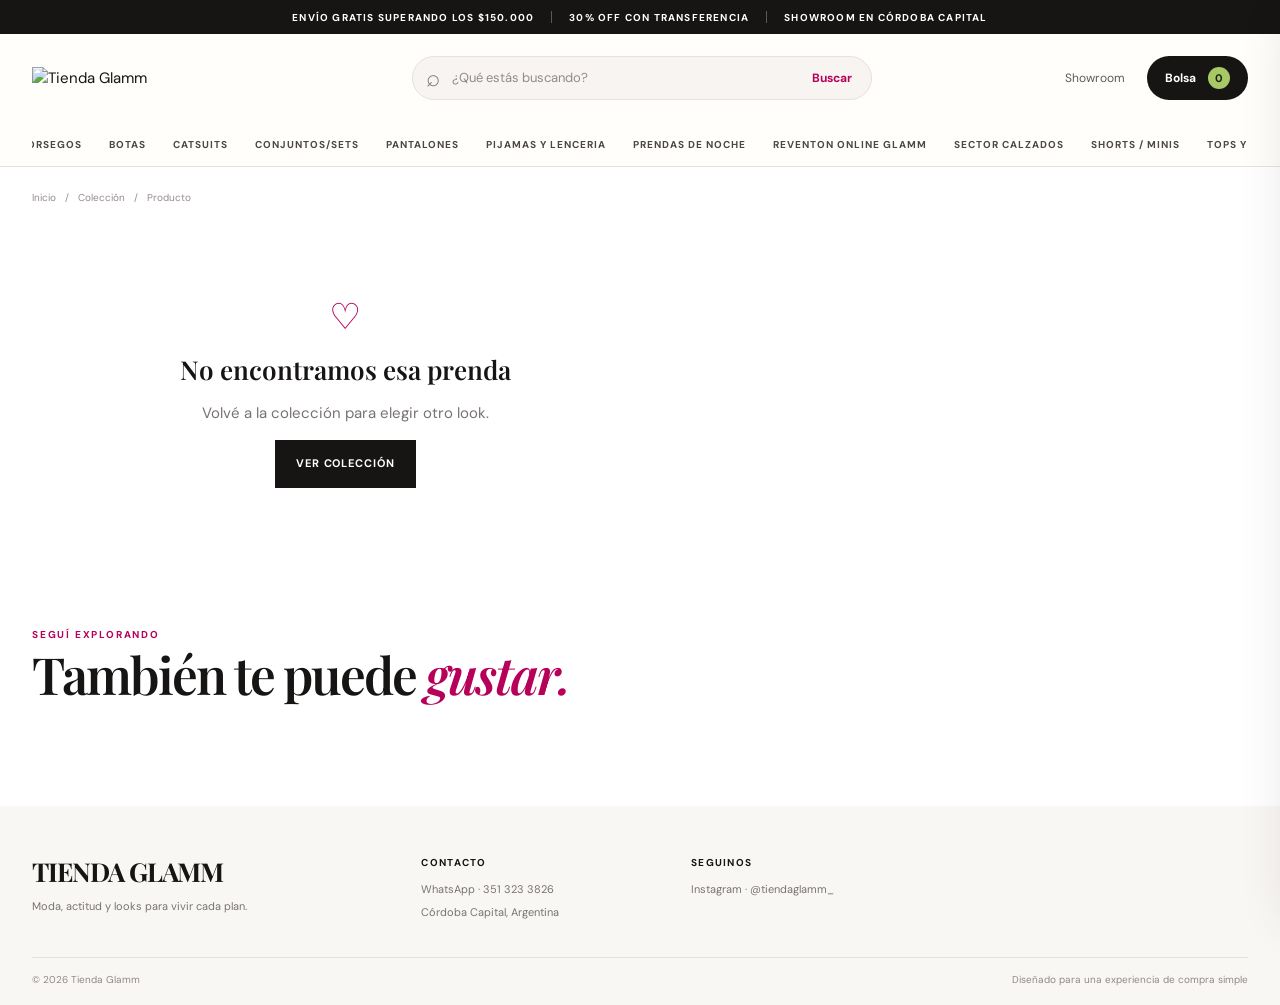
==== producto.html @ 8d9c54a7 "Add files via upload" ====
<!doctype html>
<html lang="es-AR"><head><meta charset="utf-8"><meta name="viewport" content="width=device-width, initial-scale=1"><meta name="theme-color" content="#171414"><title>Producto — Tienda Glamm</title><link rel="preconnect" href="https://fonts.googleapis.com"><link rel="preconnect" href="https://fonts.gstatic.com" crossorigin><link href="https://fonts.googleapis.com/css2?family=DM+Sans:wght@400;500;600;700&family=Playfair+Display:ital,wght@0,600;0,700;1,600;1,700&display=swap" rel="stylesheet"><link rel="stylesheet" href="styles.css"><script src="catalog.js" defer></script><script src="app.js" defer></script><script src="product.js" defer></script></head><body>
<div class="promo-bar"><span>ENVÍO GRATIS SUPERANDO LOS $150.000</span><i></i><span>30% OFF CON TRANSFERENCIA</span><i></i><span class="promo-location">SHOWROOM EN CÓRDOBA CAPITAL</span></div><header class="site-header"><div class="header-main container"><a class="brand" href="index.html" aria-label="Tienda Glamm, inicio"><img src="assets/marca/logo.webp" alt="Tienda Glamm"></a><form class="search search-desktop" data-search-form role="search"><span>⌕</span><input type="search" placeholder="¿Qué estás buscando?" aria-label="Buscar productos" data-search><button>Buscar</button></form><div class="header-actions"><a class="account-link" href="index.html#contacto">Showroom</a><button class="cart-trigger" type="button" data-cart-open>Bolsa <span data-cart-count>0</span></button></div></div><div class="mobile-search container"><form class="search" data-search-form role="search"><span>⌕</span><input type="search" placeholder="¿Qué estás buscando?" aria-label="Buscar productos" data-search></form></div><nav class="category-nav container" data-category-nav aria-label="Categorías"></nav></header>
<main class="product-main container"><div class="breadcrumbs"><a href="index.html">Inicio</a><span>/</span><a href="index.html#catalogo">Colección</a><span>/</span><span data-product-breadcrumb>Producto</span></div><section class="product-detail" data-product-detail><div class="product-gallery"><div class="gallery-main"><img data-product-image src="" alt="" fetchpriority="high"><span class="gallery-label" data-product-label></span></div><div class="gallery-thumbs" data-product-thumbs></div></div><div class="product-info"><p class="eyebrow" data-product-category></p><h1 data-product-name></h1><p class="product-subtitle">Una prenda versátil para armar un look con toda tu personalidad.</p><div class="detail-price"><div><strong data-product-price></strong><del data-product-compare hidden></del></div><div class="transfer-callout"><span>PRECIO ESPECIAL CON TRANSFERENCIA</span><strong data-product-transfer></strong></div><p>Consultá medios de pago y cuotas disponibles por WhatsApp.</p></div><div class="product-options" data-product-options></div><div class="quantity-select"><span>CANTIDAD</span><div class="stepper"><button type="button" data-qty-minus aria-label="Restar">−</button><output data-qty>1</output><button type="button" data-qty-plus aria-label="Sumar">+</button></div><span class="stock-note" data-stock-note></span></div><div class="product-actions"><button class="button button-dark" type="button" data-add-product>Agregar a mi bolsa <span>＋</span></button><button class="button button-green" type="button" data-buy-product>Comprar por WhatsApp <span>↗</span></button></div><div class="product-assurances"><p><span>↗</span><span><strong>Envíos a todo el país</strong><br>Gratis superando $150.000</span></p><p><span>⌂</span><span><strong>Retiro en showroom</strong><br>Córdoba Capital, coordinando previamente</span></p><p><span>♡</span><span><strong>¿Dudas con el talle?</strong><br>Escribinos y te asesoramos</span></p></div><details class="product-description"><summary>Detalles del producto</summary><p data-product-description>Consultanos por disponibilidad, colores, talles y cuidados de la prenda.</p></details></div></section><section class="related-section"><div class="section-heading"><p class="eyebrow">SEGUÍ EXPLORANDO</p><h2>También te puede <em>gustar.</em></h2></div><div class="product-grid related-grid" data-related-grid></div></section></main>
<footer class="site-footer"><div class="container footer-grid"><div><a class="footer-brand" href="index.html">TIENDA GLAMM</a><p>Moda, actitud y looks para vivir cada plan.</p></div><div><h3>Contacto</h3><a href="https://wa.me/543513233826" target="_blank" rel="noopener">WhatsApp · 351 323 3826</a><span>Córdoba Capital, Argentina</span></div><div><h3>Seguinos</h3><a href="https://instagram.com/tiendaglamm_" target="_blank" rel="noopener">Instagram · @tiendaglamm_</a></div></div><div class="container footer-bottom"><span>© <span data-year></span> Tienda Glamm</span><span>Diseñado para una experiencia de compra simple</span></div></footer>
<div class="drawer-backdrop" data-drawer-backdrop></div><aside class="cart-drawer" data-cart-drawer aria-label="Carrito de compras" aria-hidden="true"><div class="drawer-header"><div><p class="eyebrow">TU SELECCIÓN</p><h2>Mi bolsa <span data-drawer-count>(0)</span></h2></div><button class="icon-button" type="button" data-cart-close aria-label="Cerrar carrito">×</button></div><div class="shipping-progress" data-shipping-progress></div><div class="cart-lines" data-cart-lines></div><div class="cart-empty" data-cart-empty><span>♡</span><p>Tu bolsa está esperando ese look especial.</p><button type="button" class="button button-outline" data-cart-close>Seguir mirando</button></div><div class="drawer-footer" data-cart-footer><div class="cart-total"><span>Subtotal</span><strong data-cart-total>$0</strong></div><p>El envío se confirma según tu código postal.</p><button class="button button-dark checkout-button" type="button" data-checkout>Continuar por WhatsApp <span>↗</span></button></div></aside><div class="toast" data-toast role="status" aria-live="polite"></div></body></html>
---- styles.css ----
:root{--ink:#171414;--ink-soft:#342c2d;--rose:#b60059;--rose-soft:#fff0f6;--cream:#f9f7f4;--paper:#fff;--muted:#797274;--line:#e8e1dd;--green:#226b47;--font-body:"DM Sans",Arial,sans-serif;--font-display:"Playfair Display",Georgia,serif;--shadow:0 18px 48px rgba(31,17,18,.12)}
*{box-sizing:border-box}html{scroll-behavior:smooth;scroll-padding-top:150px}body{margin:0;background:#fff;color:var(--ink);font-family:var(--font-body);font-size:15px;line-height:1.5}body.drawer-open{overflow:hidden}button,input,select{font:inherit}button,a{ -webkit-tap-highlight-color:transparent}a{color:inherit;text-decoration:none}button{color:inherit}.container{width:min(1360px,calc(100% - 64px));margin-inline:auto}.promo-bar{min-height:34px;background:var(--ink);color:#fff;display:flex;align-items:center;justify-content:center;gap:17px;padding:7px 16px;text-align:center;font-size:10px;font-weight:700;letter-spacing:.12em}.promo-bar i{height:12px;width:1px;background:#ffffff4a}.site-header{position:sticky;top:0;z-index:20;background:#fffefa;border-bottom:1px solid var(--line)}.header-main{height:88px;display:flex;align-items:center;justify-content:space-between;gap:28px}.brand{width:186px;height:66px;display:flex;align-items:center;flex:none}.brand img{display:block;max-width:100%;max-height:62px;object-fit:contain}.search{height:44px;border:1px solid var(--line);border-radius:999px;background:#f7f4f2;display:flex;align-items:center;padding:0 13px;gap:10px;color:#867c7c}.search span{font-size:24px;line-height:1}.search input{min-width:0;width:100%;border:0;background:transparent;outline:0;color:var(--ink);font-size:13px}.search input::placeholder{color:#938a8a}.search button{border:0;background:transparent;color:var(--rose);font-size:12px;font-weight:700;cursor:pointer}.search-desktop{width:min(460px,40vw)}.header-actions{display:flex;align-items:center;gap:22px}.account-link{font-size:12px;color:#625a5a}.cart-trigger{border:0;background:var(--ink);color:#fff;border-radius:999px;height:44px;padding:0 18px;font-size:12px;font-weight:700;cursor:pointer;display:flex;align-items:center;gap:12px;transition:background .2s}.cart-trigger:hover{background:var(--rose)}.cart-trigger span{display:grid;place-items:center;width:22px;height:22px;border-radius:50%;background:#a8c765;color:#182015;font-size:11px}.mobile-menu,.mobile-search{display:none}.category-nav{display:flex;align-items:center;justify-content:center;gap:25px;height:44px;overflow-x:auto;scrollbar-width:none;white-space:nowrap}.category-nav::-webkit-scrollbar{display:none}.category-nav button{position:relative;height:100%;padding:0 1px;border:0;background:none;color:#4d4546;font-size:10px;font-weight:700;letter-spacing:.1em;text-transform:uppercase;cursor:pointer;flex:none}.category-nav button:after{position:absolute;content:"";height:2px;bottom:0;left:0;right:100%;background:var(--rose);transition:right .2s}.category-nav button:hover:after,.category-nav button.active:after{right:0}.hero{height:min(560px,53vw);min-height:410px;position:relative;margin-top:26px;overflow:hidden;background:#42393b;color:#fff}.hero-image,.editorial-card img{position:absolute;inset:0;width:100%;height:100%;object-fit:cover}.hero-image{object-position:center 38%}.hero-shade{position:absolute;inset:0;background:linear-gradient(90deg,rgba(16,12,14,.8) 0%,rgba(28,18,22,.62) 40%,rgba(24,14,18,.05) 100%)}.hero-copy{position:absolute;z-index:1;left:8%;top:50%;width:min(510px,60%);transform:translateY(-50%)}.eyebrow{margin:0 0 12px;color:var(--rose);font-size:10px;font-weight:700;letter-spacing:.18em;text-transform:uppercase}.eyebrow.light{color:#f4c2d7}.hero h1,.collection-intro h2,.editorial-card h2,.contact-inner h2,.section-heading h2{font-family:var(--font-display);font-weight:600;letter-spacing:-.04em}.hero h1{font-size:clamp(58px,8vw,105px);line-height:.94;margin:0 0 18px}.hero h1 em,.collection-intro h2 em,.editorial-card h2 em,.section-heading h2 em{color:#efbfd1;font-weight:600}.hero-copy>p:not(.eyebrow){font-size:15px;color:#f1e8e9;margin:0 0 28px}.button{min-height:48px;padding:0 20px;display:inline-flex;align-items:center;justify-content:center;gap:18px;border:1px solid transparent;font-size:11px;font-weight:700;letter-spacing:.08em;text-transform:uppercase;cursor:pointer;transition:transform .2s,background .2s,color .2s}.button:hover{transform:translateY(-2px)}.button span{font-size:17px}.button-light{background:#fff;color:var(--ink)}.button-light:hover{background:var(--rose-soft);color:var(--rose)}.button-dark{background:var(--ink);color:#fff}.button-dark:hover{background:var(--rose)}.button-green{background:#a8c765;color:#172014}.button-green:hover{background:#b9d67d}.button-outline{background:#fff;border-color:#cfc4c4;color:var(--ink)}.hero-note{position:absolute;left:8%;right:8%;bottom:22px;z-index:1;display:flex;justify-content:space-between;color:#fff9;font-size:9px;font-weight:700;letter-spacing:.14em}.benefits{min-height:98px;margin-top:18px;display:grid;grid-template-columns:repeat(4,1fr);border-block:1px solid var(--line);align-items:center}.benefits>div{display:flex;align-items:center;justify-content:center;gap:12px;padding:12px;border-right:1px solid var(--line)}.benefits>div:last-child{border:0}.benefit-icon{display:grid;place-items:center;width:32px;height:32px;background:var(--rose-soft);border-radius:50%;color:var(--rose);font-size:17px}.benefits p{margin:0;color:var(--muted);font-size:11px;line-height:1.55}.benefits strong{color:var(--ink);font-size:11px}.collection-intro{padding-block:74px 26px;display:flex;justify-content:space-between;align-items:end;gap:40px}.collection-intro h2,.section-heading h2{font-size:clamp(34px,4vw,52px);line-height:1.08;margin:0}.collection-intro h2 em,.section-heading h2 em{color:var(--rose)}.collection-intro>p{max-width:390px;color:var(--muted);font-size:13px;margin:0 0 4px}.catalog-toolbar{display:flex;align-items:center;justify-content:space-between;gap:20px;padding:20px 0 12px;border-top:1px solid var(--line)}.filter-row{display:flex;gap:8px;overflow:auto;scrollbar-width:none;padding:4px 0;max-width:calc(100% - 180px)}.filter-row::-webkit-scrollbar{display:none}.filter-chip{flex:none;border:1px solid var(--line);background:#fff;border-radius:999px;padding:8px 13px;color:#5e5556;font-size:10px;font-weight:700;letter-spacing:.05em;text-transform:uppercase;cursor:pointer;transition:.2s}.filter-chip:hover,.filter-chip.active{background:var(--ink);border-color:var(--ink);color:#fff}.sort-control{display:flex;align-items:center;gap:8px;color:var(--muted);font-size:11px;white-space:nowrap}.sort-control select{border:0;background:transparent;color:var(--ink);font-size:11px;font-weight:700;outline:0;cursor:pointer}.results-note{min-height:28px;color:var(--muted);font-size:11px}.product-grid{display:grid;grid-template-columns:repeat(4,minmax(0,1fr));gap:34px 20px}.product-card{min-width:0;position:relative}.product-card-link{display:block}.product-image-wrap{position:relative;overflow:hidden;background:#f1efed;aspect-ratio:3/4}.product-image-wrap img{display:block;width:100%;height:100%;object-fit:cover;transition:transform .55s cubic-bezier(.2,.7,.3,1)}.product-card:hover .product-image-wrap img{transform:scale(1.045)}.product-badge{position:absolute;z-index:1;top:12px;left:12px;padding:6px 9px;background:#fff;color:var(--rose);font-size:9px;font-weight:700;letter-spacing:.08em;text-transform:uppercase}.product-badge.soldout{background:var(--ink);color:#fff}.product-quick{position:absolute;left:10px;right:10px;bottom:10px;min-height:39px;background:#fff;color:var(--ink);display:grid;place-items:center;font-size:10px;font-weight:700;letter-spacing:.08em;text-transform:uppercase;opacity:0;transform:translateY(7px);transition:.2s}.product-card:hover .product-quick,.product-card:focus-within .product-quick{opacity:1;transform:translateY(0)}.product-card-info{padding:11px 1px 0}.product-card-category{margin:0 0 4px;color:#918688;font-size:9px;font-weight:700;letter-spacing:.11em;text-transform:uppercase}.product-card-name{margin:0;color:var(--ink);font-size:13px;font-weight:600;line-height:1.4}.product-card-price{margin-top:6px;display:flex;align-items:baseline;gap:8px}.product-card-price strong{font-size:14px}.product-card-price del{color:#a09798;font-size:11px}.transfer-price{margin:4px 0 0;color:var(--rose);font-size:10px;font-weight:600}.transfer-price b{font-size:11px}.empty-state{text-align:center;padding:65px 20px;color:var(--muted)}.empty-state[hidden]{display:none}.empty-state>span,.cart-empty>span{font-size:36px;color:var(--rose)}.empty-state h3{margin:8px 0;color:var(--ink);font:600 26px var(--font-display)}.editorial{display:grid;grid-template-columns:1fr 1fr;gap:18px;padding-block:92px}.editorial-card{height:380px;position:relative;overflow:hidden;background:#383032;color:#fff}.editorial-card img{transition:transform .7s}.editorial-card:hover img{transform:scale(1.04)}.editorial-card:after{content:"";position:absolute;inset:0;background:linear-gradient(90deg,rgba(15,10,12,.66),rgba(15,10,12,.08))}.editorial-card>div{position:absolute;z-index:1;left:34px;bottom:33px}.editorial-card h2{font-size:44px;line-height:1.05;margin:0 0 15px}.text-link{font-size:11px;font-weight:700;letter-spacing:.08em;text-transform:uppercase}.light-link{color:#fff}.contact-band{background:#211b1c;color:#fff;padding:48px 0}.contact-inner{display:flex;align-items:center;justify-content:space-between;gap:24px}.contact-inner h2{font-size:39px;line-height:1.05;margin:0}.site-footer{background:var(--cream);padding:46px 0 18px}.footer-grid{display:grid;grid-template-columns:1.5fr 1fr 1.2fr 1fr;gap:30px;padding-bottom:36px}.footer-grid>div{display:flex;flex-direction:column;align-items:flex-start;gap:7px}.footer-brand{font-family:var(--font-display);font-size:26px;font-weight:700;letter-spacing:-.04em}.footer-grid p,.footer-grid a:not(.footer-brand),.footer-grid span{font-size:11px;color:var(--muted);margin:0}.footer-grid h3{margin:3px 0 4px;font-size:10px;letter-spacing:.13em;text-transform:uppercase}.footer-grid a:hover{color:var(--rose)}.footer-bottom{border-top:1px solid var(--line);padding-top:14px;display:flex;justify-content:space-between;color:#918889;font-size:10px}.drawer-backdrop{position:fixed;inset:0;z-index:39;background:rgba(18,12,13,.48);opacity:0;visibility:hidden;transition:.25s}.cart-drawer{position:fixed;z-index:40;right:0;top:0;bottom:0;width:min(440px,100%);background:#fff;box-shadow:var(--shadow);transform:translateX(102%);transition:transform .3s;display:flex;flex-direction:column}.drawer-open .drawer-backdrop{opacity:1;visibility:visible}.drawer-open .cart-drawer{transform:translateX(0)}.drawer-header{padding:24px 24px 16px;border-bottom:1px solid var(--line);display:flex;justify-content:space-between;align-items:center}.drawer-header .eyebrow{margin-bottom:3px}.drawer-header h2{font:600 28px var(--font-display);margin:0}.drawer-header h2 span{font:500 12px var(--font-body);color:var(--muted)}.icon-button{border:0;background:#f5f1ef;border-radius:50%;width:38px;height:38px;font-size:25px;line-height:1;cursor:pointer}.shipping-progress{padding:13px 24px;background:#faf8f6;font-size:11px;color:#665d5e}.progress-track{height:4px;background:#e6dfdf;margin-top:8px;border-radius:3px;overflow:hidden}.progress-track span{display:block;height:100%;background:var(--rose);transition:width .2s}.cart-lines{overflow:auto;padding:0 24px;flex:1}.cart-line{display:grid;grid-template-columns:74px 1fr auto;gap:13px;padding:16px 0;border-bottom:1px solid var(--line)}.cart-line img{width:74px;height:92px;object-fit:cover;background:#f2efed}.cart-line h3{font-size:12px;margin:0 0 4px}.cart-line p{font-size:10px;color:var(--muted);margin:0 0 7px}.cart-line-price{font-size:12px;font-weight:700}.cart-line-controls{display:flex;align-items:center;gap:10px;margin-top:9px}.cart-line-controls button{width:25px;height:25px;border:1px solid var(--line);background:#fff;cursor:pointer}.cart-line-controls span{font-size:11px}.remove-line{border:0;background:none;color:#998e8e;font-size:10px;text-decoration:underline;cursor:pointer}.cart-empty{margin:auto;text-align:center;padding:30px;display:none}.cart-empty.visible{display:block}.cart-empty p{color:var(--muted);font-size:13px}.drawer-footer{padding:18px 24px 24px;border-top:1px solid var(--line);background:#fff}.drawer-footer p{font-size:10px;color:var(--muted);margin:7px 0 14px}.cart-total{display:flex;align-items:center;justify-content:space-between}.cart-total span{font-size:12px;color:var(--muted)}.cart-total strong{font-size:19px}.checkout-button{width:100%}.toast{position:fixed;z-index:60;bottom:24px;left:50%;transform:translate(-50%,20px);opacity:0;pointer-events:none;background:var(--ink);color:#fff;padding:12px 18px;font-size:12px;box-shadow:var(--shadow);transition:.25s}.toast.show{opacity:1;transform:translate(-50%,0)}.product-main{padding-top:23px}.breadcrumbs{display:flex;gap:9px;align-items:center;color:#968c8d;font-size:10px;margin-bottom:20px}.breadcrumbs a:hover{color:var(--rose)}.product-detail{display:grid;grid-template-columns:minmax(0,1.1fr) minmax(350px,.9fr);gap:clamp(30px,6vw,82px);align-items:start}.gallery-main{position:relative;background:#f2efed;aspect-ratio:4/5;overflow:hidden}.gallery-main img{width:100%;height:100%;object-fit:cover;display:block}.gallery-label{position:absolute;left:14px;top:14px;background:#fff;padding:7px 10px;color:var(--rose);font-size:9px;font-weight:700;letter-spacing:.12em;text-transform:uppercase}.gallery-thumbs{display:flex;gap:10px;margin-top:10px;overflow:auto}.gallery-thumbs button{border:1px solid transparent;background:#f2efed;padding:0;width:68px;height:83px;flex:none;cursor:pointer}.gallery-thumbs button.active{border-color:var(--rose)}.gallery-thumbs img{width:100%;height:100%;object-fit:cover}.product-info{position:sticky;top:160px;padding:20px 0}.product-info>.eyebrow{margin-bottom:8px}.product-info h1{font:600 clamp(32px,4vw,48px)/1.05 var(--font-display);letter-spacing:-.035em;margin:0}.product-subtitle{font-size:13px;color:var(--muted);margin:12px 0 23px}.detail-price{padding:17px 0;border-block:1px solid var(--line)}.detail-price>div:first-child{display:flex;align-items:baseline;gap:12px}.detail-price>div:first-child strong{font-size:28px}.detail-price del{font-size:13px;color:#9d9293}.transfer-callout{display:flex;justify-content:space-between;align-items:center;margin-top:12px;padding:12px 14px;background:var(--rose-soft);color:var(--rose);font-size:10px;font-weight:700;letter-spacing:.06em}.transfer-callout strong{font-size:19px;letter-spacing:0}.detail-price>p{font-size:10px;color:var(--muted);margin:9px 0 0}.product-options{display:grid;gap:15px;padding:19px 0}.option-group label{display:block;font-size:10px;font-weight:700;letter-spacing:.1em;text-transform:uppercase;margin-bottom:8px}.option-values{display:flex;flex-wrap:wrap;gap:7px}.option-values button{min-width:38px;height:34px;border:1px solid #d8cecf;background:#fff;padding:0 11px;font-size:11px;cursor:pointer}.option-values button.selected{border-color:var(--ink);background:var(--ink);color:#fff}.quantity-select{display:flex;align-items:center;gap:15px;font-size:10px;font-weight:700;letter-spacing:.1em}.stepper{display:flex;align-items:center;border:1px solid var(--line);height:36px}.stepper button{width:35px;height:34px;border:0;background:#fff;font-size:18px;cursor:pointer}.stepper output{width:27px;text-align:center;font-size:12px;font-weight:500;letter-spacing:0}.stock-note{margin-left:auto;color:var(--muted);font-size:10px;font-weight:500;letter-spacing:0}.product-actions{display:grid;gap:9px;margin-top:21px}.product-actions button{width:100%;min-height:52px;justify-content:space-between;padding-inline:18px}.product-assurances{display:grid;gap:10px;padding:18px 0;border-bottom:1px solid var(--line)}.product-assurances p{display:flex;gap:11px;align-items:center;margin:0;color:var(--muted);font-size:10px;line-height:1.5}.product-assurances p>span:first-child{width:28px;height:28px;display:grid;place-items:center;background:var(--cream);border-radius:50%;color:var(--rose);font-size:15px}.product-assurances strong{color:var(--ink);font-size:11px}.product-description{border-bottom:1px solid var(--line);padding:14px 0;font-size:12px}.product-description summary{cursor:pointer;font-weight:700}.product-description p{color:var(--muted);font-size:11px}.related-section{padding-block:74px 80px}.section-heading{margin-bottom:24px}.section-heading .eyebrow{margin-bottom:5px}.related-grid{grid-template-columns:repeat(4,minmax(0,1fr))}.mobile-menu{display:none}
@media(max-width:1050px){.container{width:min(100% - 40px,1360px)}.category-nav{justify-content:flex-start;gap:22px}.product-grid{grid-template-columns:repeat(3,minmax(0,1fr));gap:26px 15px}.product-detail{gap:35px}.product-info{top:150px}.editorial-card{height:330px}.footer-grid{grid-template-columns:1.2fr 1fr 1.2fr 1fr}}
@media(max-width:720px){html{scroll-padding-top:135px}.container{width:calc(100% - 32px)}.promo-bar{font-size:8px;letter-spacing:.07em;gap:9px;min-height:31px;padding:6px 5px}.promo-location,.promo-bar i:last-of-type{display:none}.header-main{height:70px;gap:10px}.mobile-menu{display:block;border:0;background:transparent;width:30px;padding:0;font-size:21px}.brand{width:135px;height:55px}.brand img{max-height:50px}.search-desktop,.account-link{display:none}.header-actions{gap:6px}.cart-trigger{height:38px;padding:0 12px;font-size:10px}.mobile-search{display:block;padding-bottom:9px}.mobile-search .search{height:38px}.category-nav{height:37px;gap:18px}.category-nav button{font-size:9px}.hero{width:100%;height:570px;min-height:0;margin-top:0}.hero-image{object-position:58% center}.hero-shade{background:linear-gradient(0deg,rgba(16,12,14,.78),rgba(24,17,20,.08) 100%)}.hero-copy{left:22px;right:22px;bottom:60px;top:auto;width:auto;transform:none}.hero h1{font-size:64px}.hero-copy>p:not(.eyebrow){font-size:13px}.hero-note{left:22px;right:22px;bottom:19px;font-size:8px}.benefits{grid-template-columns:1fr 1fr;margin-top:0;min-height:0}.benefits>div{justify-content:flex-start;padding:13px 6px;border-bottom:1px solid var(--line)}.benefits>div:nth-child(2){border-right:0}.benefits>div:nth-child(n+3){border-bottom:0}.benefit-icon{width:28px;height:28px;flex:none}.benefits p,.benefits strong{font-size:9px}.collection-intro{display:block;padding:48px 0 16px}.collection-intro h2{font-size:37px}.collection-intro>p{font-size:11px;margin-top:13px}.catalog-toolbar{display:block;padding:13px 0 8px}.filter-row{max-width:none;margin-right:-16px;padding-right:16px}.sort-control{justify-content:flex-end;margin:12px 0 5px}.product-grid{grid-template-columns:repeat(2,minmax(0,1fr));gap:22px 10px}.product-badge{top:8px;left:8px;font-size:8px;padding:5px 7px}.product-quick{opacity:1;transform:none;min-height:33px;left:6px;right:6px;bottom:6px;font-size:8px}.product-card-info{padding-top:8px}.product-card-name{font-size:11px}.product-card-price{gap:6px}.product-card-price strong{font-size:12px}.product-card-price del{font-size:9px}.transfer-price{font-size:9px}.editorial{grid-template-columns:1fr;gap:12px;padding-block:50px}.editorial-card{height:295px}.editorial-card>div{left:22px;bottom:22px}.editorial-card h2{font-size:37px}.contact-band{padding:32px 0}.contact-inner{display:grid;gap:19px}.contact-inner h2{font-size:33px}.contact-inner .button{width:100%}.footer-grid{grid-template-columns:1fr 1fr;gap:25px 20px;padding-bottom:26px}.footer-grid>div:first-child{grid-column:1/-1}.footer-bottom{font-size:9px;gap:12px}.footer-bottom span:last-child{text-align:right}.product-main{padding-top:13px}.breadcrumbs{margin-bottom:12px;font-size:9px}.product-detail{grid-template-columns:1fr;gap:13px}.gallery-main{aspect-ratio:4/4.8;margin-inline:-16px}.gallery-thumbs{margin-top:7px}.gallery-thumbs button{width:55px;height:67px}.product-info{position:static;padding:12px 0}.product-info h1{font-size:36px}.product-subtitle{font-size:12px;margin:8px 0 16px}.detail-price{padding:13px 0}.detail-price>div:first-child strong{font-size:24px}.transfer-callout{padding:10px 11px;font-size:8px}.transfer-callout strong{font-size:17px}.quantity-select{gap:9px}.stock-note{font-size:9px}.related-section{padding-block:52px}.related-grid{grid-template-columns:repeat(2,minmax(0,1fr))}}
@media(prefers-reduced-motion:reduce){*,*::before,*::after{scroll-behavior:auto!important;transition:none!important;animation:none!important}}
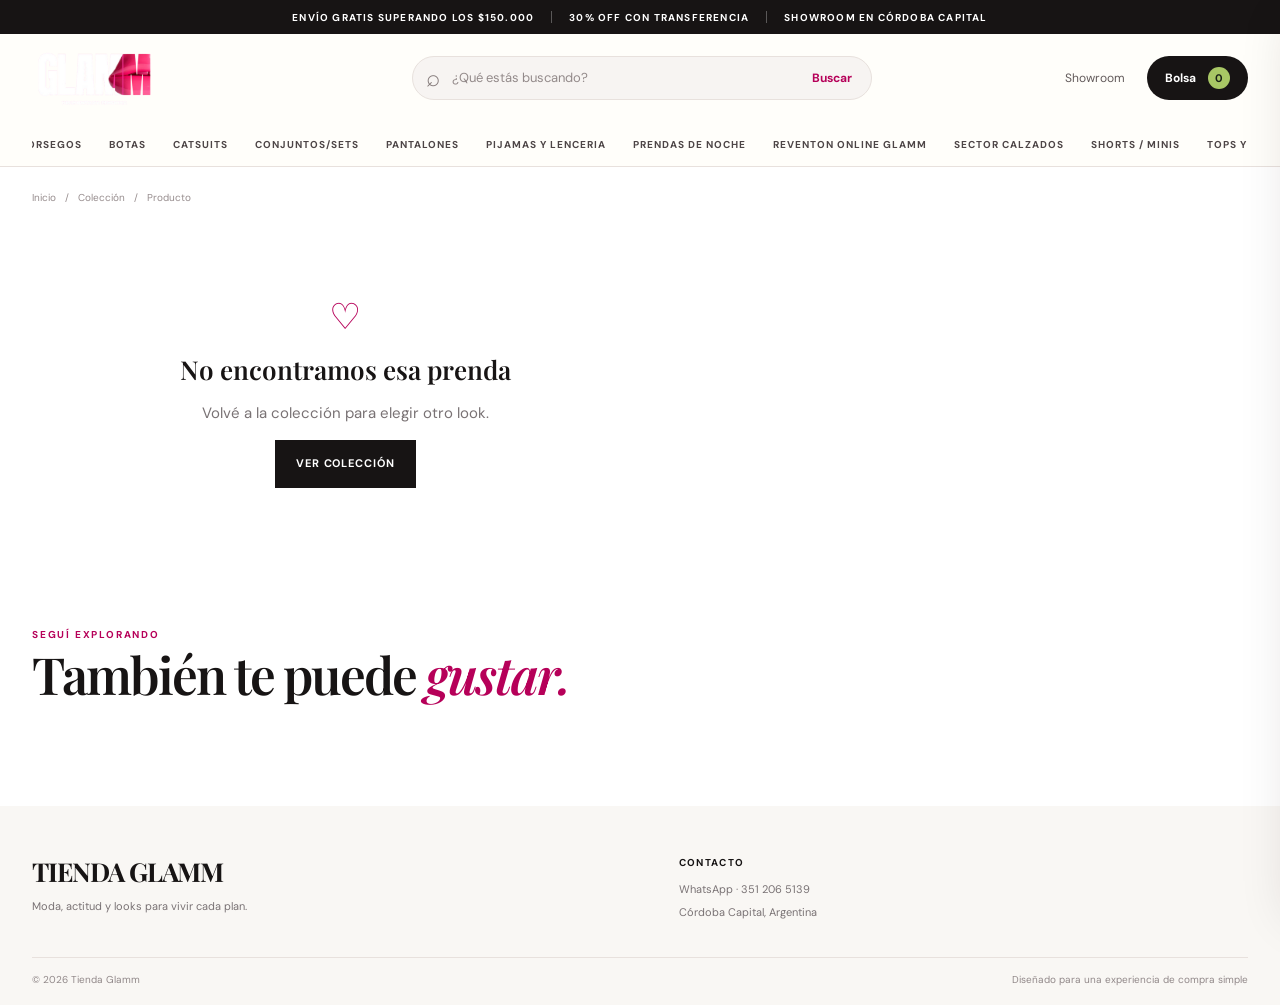
==== commit d76ca841: "Add files via upload" ====
--- a/producto.html
+++ b/producto.html
@@ -2,5 +2,5 @@
 <html lang="es-AR"><head><meta charset="utf-8"><meta name="viewport" content="width=device-width, initial-scale=1"><meta name="theme-color" content="#171414"><title>Producto — Tienda Glamm</title><link rel="preconnect" href="https://fonts.googleapis.com"><link rel="preconnect" href="https://fonts.gstatic.com" crossorigin><link href="https://fonts.googleapis.com/css2?family=DM+Sans:wght@400;500;600;700&family=Playfair+Display:ital,wght@0,600;0,700;1,600;1,700&display=swap" rel="stylesheet"><link rel="stylesheet" href="styles.css"><script src="catalog.js" defer></script><script src="app.js" defer></script><script src="product.js" defer></script></head><body>
 <div class="promo-bar"><span>ENVÍO GRATIS SUPERANDO LOS $150.000</span><i></i><span>30% OFF CON TRANSFERENCIA</span><i></i><span class="promo-location">SHOWROOM EN CÓRDOBA CAPITAL</span></div><header class="site-header"><div class="header-main container"><a class="brand" href="index.html" aria-label="Tienda Glamm, inicio"><img src="assets/marca/logo.webp" alt="Tienda Glamm"></a><form class="search search-desktop" data-search-form role="search"><span>⌕</span><input type="search" placeholder="¿Qué estás buscando?" aria-label="Buscar productos" data-search><button>Buscar</button></form><div class="header-actions"><a class="account-link" href="index.html#contacto">Showroom</a><button class="cart-trigger" type="button" data-cart-open>Bolsa <span data-cart-count>0</span></button></div></div><div class="mobile-search container"><form class="search" data-search-form role="search"><span>⌕</span><input type="search" placeholder="¿Qué estás buscando?" aria-label="Buscar productos" data-search></form></div><nav class="category-nav container" data-category-nav aria-label="Categorías"></nav></header>
 <main class="product-main container"><div class="breadcrumbs"><a href="index.html">Inicio</a><span>/</span><a href="index.html#catalogo">Colección</a><span>/</span><span data-product-breadcrumb>Producto</span></div><section class="product-detail" data-product-detail><div class="product-gallery"><div class="gallery-main"><img data-product-image src="" alt="" fetchpriority="high"><span class="gallery-label" data-product-label></span></div><div class="gallery-thumbs" data-product-thumbs></div></div><div class="product-info"><p class="eyebrow" data-product-category></p><h1 data-product-name></h1><p class="product-subtitle">Una prenda versátil para armar un look con toda tu personalidad.</p><div class="detail-price"><div><strong data-product-price></strong><del data-product-compare hidden></del></div><div class="transfer-callout"><span>PRECIO ESPECIAL CON TRANSFERENCIA</span><strong data-product-transfer></strong></div><p>Consultá medios de pago y cuotas disponibles por WhatsApp.</p></div><div class="product-options" data-product-options></div><div class="quantity-select"><span>CANTIDAD</span><div class="stepper"><button type="button" data-qty-minus aria-label="Restar">−</button><output data-qty>1</output><button type="button" data-qty-plus aria-label="Sumar">+</button></div><span class="stock-note" data-stock-note></span></div><div class="product-actions"><button class="button button-dark" type="button" data-add-product>Agregar a mi bolsa <span>＋</span></button><button class="button button-green" type="button" data-buy-product>Comprar por WhatsApp <span>↗</span></button></div><div class="product-assurances"><p><span>↗</span><span><strong>Envíos a todo el país</strong><br>Gratis superando $150.000</span></p><p><span>⌂</span><span><strong>Retiro en showroom</strong><br>Córdoba Capital, coordinando previamente</span></p><p><span>♡</span><span><strong>¿Dudas con el talle?</strong><br>Escribinos y te asesoramos</span></p></div><details class="product-description"><summary>Detalles del producto</summary><p data-product-description>Consultanos por disponibilidad, colores, talles y cuidados de la prenda.</p></details></div></section><section class="related-section"><div class="section-heading"><p class="eyebrow">SEGUÍ EXPLORANDO</p><h2>También te puede <em>gustar.</em></h2></div><div class="product-grid related-grid" data-related-grid></div></section></main>
-<footer class="site-footer"><div class="container footer-grid"><div><a class="footer-brand" href="index.html">TIENDA GLAMM</a><p>Moda, actitud y looks para vivir cada plan.</p></div><div><h3>Contacto</h3><a href="https://wa.me/543513233826" target="_blank" rel="noopener">WhatsApp · 351 323 3826</a><span>Córdoba Capital, Argentina</span></div><div><h3>Seguinos</h3><a href="https://instagram.com/tiendaglamm_" target="_blank" rel="noopener">Instagram · @tiendaglamm_</a></div></div><div class="container footer-bottom"><span>© <span data-year></span> Tienda Glamm</span><span>Diseñado para una experiencia de compra simple</span></div></footer>
+<footer class="site-footer"><div class="container footer-grid footer-grid-product"><div><a class="footer-brand" href="index.html">TIENDA GLAMM</a><p>Moda, actitud y looks para vivir cada plan.</p></div><div><h3>Contacto</h3><a href="https://wa.me/5493512065139" target="_blank" rel="noopener">WhatsApp · 351 206 5139</a><span>Córdoba Capital, Argentina</span></div></div><div class="container footer-bottom"><span>© <span data-year></span> Tienda Glamm</span><span>Diseñado para una experiencia de compra simple</span></div></footer>
 <div class="drawer-backdrop" data-drawer-backdrop></div><aside class="cart-drawer" data-cart-drawer aria-label="Carrito de compras" aria-hidden="true"><div class="drawer-header"><div><p class="eyebrow">TU SELECCIÓN</p><h2>Mi bolsa <span data-drawer-count>(0)</span></h2></div><button class="icon-button" type="button" data-cart-close aria-label="Cerrar carrito">×</button></div><div class="shipping-progress" data-shipping-progress></div><div class="cart-lines" data-cart-lines></div><div class="cart-empty" data-cart-empty><span>♡</span><p>Tu bolsa está esperando ese look especial.</p><button type="button" class="button button-outline" data-cart-close>Seguir mirando</button></div><div class="drawer-footer" data-cart-footer><div class="cart-total"><span>Subtotal</span><strong data-cart-total>$0</strong></div><p>El envío se confirma según tu código postal.</p><button class="button button-dark checkout-button" type="button" data-checkout>Continuar por WhatsApp <span>↗</span></button></div></aside><div class="toast" data-toast role="status" aria-live="polite"></div></body></html>
--- a/styles.css
+++ b/styles.css
@@ -1,5 +1,21 @@
 :root{--ink:#171414;--ink-soft:#342c2d;--rose:#b60059;--rose-soft:#fff0f6;--cream:#f9f7f4;--paper:#fff;--muted:#797274;--line:#e8e1dd;--green:#226b47;--font-body:"DM Sans",Arial,sans-serif;--font-display:"Playfair Display",Georgia,serif;--shadow:0 18px 48px rgba(31,17,18,.12)}
-*{box-sizing:border-box}html{scroll-behavior:smooth;scroll-padding-top:150px}body{margin:0;background:#fff;color:var(--ink);font-family:var(--font-body);font-size:15px;line-height:1.5}body.drawer-open{overflow:hidden}button,input,select{font:inherit}button,a{ -webkit-tap-highlight-color:transparent}a{color:inherit;text-decoration:none}button{color:inherit}.container{width:min(1360px,calc(100% - 64px));margin-inline:auto}.promo-bar{min-height:34px;background:var(--ink);color:#fff;display:flex;align-items:center;justify-content:center;gap:17px;padding:7px 16px;text-align:center;font-size:10px;font-weight:700;letter-spacing:.12em}.promo-bar i{height:12px;width:1px;background:#ffffff4a}.site-header{position:sticky;top:0;z-index:20;background:#fffefa;border-bottom:1px solid var(--line)}.header-main{height:88px;display:flex;align-items:center;justify-content:space-between;gap:28px}.brand{width:186px;height:66px;display:flex;align-items:center;flex:none}.brand img{display:block;max-width:100%;max-height:62px;object-fit:contain}.search{height:44px;border:1px solid var(--line);border-radius:999px;background:#f7f4f2;display:flex;align-items:center;padding:0 13px;gap:10px;color:#867c7c}.search span{font-size:24px;line-height:1}.search input{min-width:0;width:100%;border:0;background:transparent;outline:0;color:var(--ink);font-size:13px}.search input::placeholder{color:#938a8a}.search button{border:0;background:transparent;color:var(--rose);font-size:12px;font-weight:700;cursor:pointer}.search-desktop{width:min(460px,40vw)}.header-actions{display:flex;align-items:center;gap:22px}.account-link{font-size:12px;color:#625a5a}.cart-trigger{border:0;background:var(--ink);color:#fff;border-radius:999px;height:44px;padding:0 18px;font-size:12px;font-weight:700;cursor:pointer;display:flex;align-items:center;gap:12px;transition:background .2s}.cart-trigger:hover{background:var(--rose)}.cart-trigger span{display:grid;place-items:center;width:22px;height:22px;border-radius:50%;background:#a8c765;color:#182015;font-size:11px}.mobile-menu,.mobile-search{display:none}.category-nav{display:flex;align-items:center;justify-content:center;gap:25px;height:44px;overflow-x:auto;scrollbar-width:none;white-space:nowrap}.category-nav::-webkit-scrollbar{display:none}.category-nav button{position:relative;height:100%;padding:0 1px;border:0;background:none;color:#4d4546;font-size:10px;font-weight:700;letter-spacing:.1em;text-transform:uppercase;cursor:pointer;flex:none}.category-nav button:after{position:absolute;content:"";height:2px;bottom:0;left:0;right:100%;background:var(--rose);transition:right .2s}.category-nav button:hover:after,.category-nav button.active:after{right:0}.hero{height:min(560px,53vw);min-height:410px;position:relative;margin-top:26px;overflow:hidden;background:#42393b;color:#fff}.hero-image,.editorial-card img{position:absolute;inset:0;width:100%;height:100%;object-fit:cover}.hero-image{object-position:center 38%}.hero-shade{position:absolute;inset:0;background:linear-gradient(90deg,rgba(16,12,14,.8) 0%,rgba(28,18,22,.62) 40%,rgba(24,14,18,.05) 100%)}.hero-copy{position:absolute;z-index:1;left:8%;top:50%;width:min(510px,60%);transform:translateY(-50%)}.eyebrow{margin:0 0 12px;color:var(--rose);font-size:10px;font-weight:700;letter-spacing:.18em;text-transform:uppercase}.eyebrow.light{color:#f4c2d7}.hero h1,.collection-intro h2,.editorial-card h2,.contact-inner h2,.section-heading h2{font-family:var(--font-display);font-weight:600;letter-spacing:-.04em}.hero h1{font-size:clamp(58px,8vw,105px);line-height:.94;margin:0 0 18px}.hero h1 em,.collection-intro h2 em,.editorial-card h2 em,.section-heading h2 em{color:#efbfd1;font-weight:600}.hero-copy>p:not(.eyebrow){font-size:15px;color:#f1e8e9;margin:0 0 28px}.button{min-height:48px;padding:0 20px;display:inline-flex;align-items:center;justify-content:center;gap:18px;border:1px solid transparent;font-size:11px;font-weight:700;letter-spacing:.08em;text-transform:uppercase;cursor:pointer;transition:transform .2s,background .2s,color .2s}.button:hover{transform:translateY(-2px)}.button span{font-size:17px}.button-light{background:#fff;color:var(--ink)}.button-light:hover{background:var(--rose-soft);color:var(--rose)}.button-dark{background:var(--ink);color:#fff}.button-dark:hover{background:var(--rose)}.button-green{background:#a8c765;color:#172014}.button-green:hover{background:#b9d67d}.button-outline{background:#fff;border-color:#cfc4c4;color:var(--ink)}.hero-note{position:absolute;left:8%;right:8%;bottom:22px;z-index:1;display:flex;justify-content:space-between;color:#fff9;font-size:9px;font-weight:700;letter-spacing:.14em}.benefits{min-height:98px;margin-top:18px;display:grid;grid-template-columns:repeat(4,1fr);border-block:1px solid var(--line);align-items:center}.benefits>div{display:flex;align-items:center;justify-content:center;gap:12px;padding:12px;border-right:1px solid var(--line)}.benefits>div:last-child{border:0}.benefit-icon{display:grid;place-items:center;width:32px;height:32px;background:var(--rose-soft);border-radius:50%;color:var(--rose);font-size:17px}.benefits p{margin:0;color:var(--muted);font-size:11px;line-height:1.55}.benefits strong{color:var(--ink);font-size:11px}.collection-intro{padding-block:74px 26px;display:flex;justify-content:space-between;align-items:end;gap:40px}.collection-intro h2,.section-heading h2{font-size:clamp(34px,4vw,52px);line-height:1.08;margin:0}.collection-intro h2 em,.section-heading h2 em{color:var(--rose)}.collection-intro>p{max-width:390px;color:var(--muted);font-size:13px;margin:0 0 4px}.catalog-toolbar{display:flex;align-items:center;justify-content:space-between;gap:20px;padding:20px 0 12px;border-top:1px solid var(--line)}.filter-row{display:flex;gap:8px;overflow:auto;scrollbar-width:none;padding:4px 0;max-width:calc(100% - 180px)}.filter-row::-webkit-scrollbar{display:none}.filter-chip{flex:none;border:1px solid var(--line);background:#fff;border-radius:999px;padding:8px 13px;color:#5e5556;font-size:10px;font-weight:700;letter-spacing:.05em;text-transform:uppercase;cursor:pointer;transition:.2s}.filter-chip:hover,.filter-chip.active{background:var(--ink);border-color:var(--ink);color:#fff}.sort-control{display:flex;align-items:center;gap:8px;color:var(--muted);font-size:11px;white-space:nowrap}.sort-control select{border:0;background:transparent;color:var(--ink);font-size:11px;font-weight:700;outline:0;cursor:pointer}.results-note{min-height:28px;color:var(--muted);font-size:11px}.product-grid{display:grid;grid-template-columns:repeat(4,minmax(0,1fr));gap:34px 20px}.product-card{min-width:0;position:relative}.product-card-link{display:block}.product-image-wrap{position:relative;overflow:hidden;background:#f1efed;aspect-ratio:3/4}.product-image-wrap img{display:block;width:100%;height:100%;object-fit:cover;transition:transform .55s cubic-bezier(.2,.7,.3,1)}.product-card:hover .product-image-wrap img{transform:scale(1.045)}.product-badge{position:absolute;z-index:1;top:12px;left:12px;padding:6px 9px;background:#fff;color:var(--rose);font-size:9px;font-weight:700;letter-spacing:.08em;text-transform:uppercase}.product-badge.soldout{background:var(--ink);color:#fff}.product-quick{position:absolute;left:10px;right:10px;bottom:10px;min-height:39px;background:#fff;color:var(--ink);display:grid;place-items:center;font-size:10px;font-weight:700;letter-spacing:.08em;text-transform:uppercase;opacity:0;transform:translateY(7px);transition:.2s}.product-card:hover .product-quick,.product-card:focus-within .product-quick{opacity:1;transform:translateY(0)}.product-card-info{padding:11px 1px 0}.product-card-category{margin:0 0 4px;color:#918688;font-size:9px;font-weight:700;letter-spacing:.11em;text-transform:uppercase}.product-card-name{margin:0;color:var(--ink);font-size:13px;font-weight:600;line-height:1.4}.product-card-price{margin-top:6px;display:flex;align-items:baseline;gap:8px}.product-card-price strong{font-size:14px}.product-card-price del{color:#a09798;font-size:11px}.transfer-price{margin:4px 0 0;color:var(--rose);font-size:10px;font-weight:600}.transfer-price b{font-size:11px}.empty-state{text-align:center;padding:65px 20px;color:var(--muted)}.empty-state[hidden]{display:none}.empty-state>span,.cart-empty>span{font-size:36px;color:var(--rose)}.empty-state h3{margin:8px 0;color:var(--ink);font:600 26px var(--font-display)}.editorial{display:grid;grid-template-columns:1fr 1fr;gap:18px;padding-block:92px}.editorial-card{height:380px;position:relative;overflow:hidden;background:#383032;color:#fff}.editorial-card img{transition:transform .7s}.editorial-card:hover img{transform:scale(1.04)}.editorial-card:after{content:"";position:absolute;inset:0;background:linear-gradient(90deg,rgba(15,10,12,.66),rgba(15,10,12,.08))}.editorial-card>div{position:absolute;z-index:1;left:34px;bottom:33px}.editorial-card h2{font-size:44px;line-height:1.05;margin:0 0 15px}.text-link{font-size:11px;font-weight:700;letter-spacing:.08em;text-transform:uppercase}.light-link{color:#fff}.contact-band{background:#211b1c;color:#fff;padding:48px 0}.contact-inner{display:flex;align-items:center;justify-content:space-between;gap:24px}.contact-inner h2{font-size:39px;line-height:1.05;margin:0}.site-footer{background:var(--cream);padding:46px 0 18px}.footer-grid{display:grid;grid-template-columns:1.5fr 1fr 1.2fr 1fr;gap:30px;padding-bottom:36px}.footer-grid>div{display:flex;flex-direction:column;align-items:flex-start;gap:7px}.footer-brand{font-family:var(--font-display);font-size:26px;font-weight:700;letter-spacing:-.04em}.footer-grid p,.footer-grid a:not(.footer-brand),.footer-grid span{font-size:11px;color:var(--muted);margin:0}.footer-grid h3{margin:3px 0 4px;font-size:10px;letter-spacing:.13em;text-transform:uppercase}.footer-grid a:hover{color:var(--rose)}.footer-bottom{border-top:1px solid var(--line);padding-top:14px;display:flex;justify-content:space-between;color:#918889;font-size:10px}.drawer-backdrop{position:fixed;inset:0;z-index:39;background:rgba(18,12,13,.48);opacity:0;visibility:hidden;transition:.25s}.cart-drawer{position:fixed;z-index:40;right:0;top:0;bottom:0;width:min(440px,100%);background:#fff;box-shadow:var(--shadow);transform:translateX(102%);transition:transform .3s;display:flex;flex-direction:column}.drawer-open .drawer-backdrop{opacity:1;visibility:visible}.drawer-open .cart-drawer{transform:translateX(0)}.drawer-header{padding:24px 24px 16px;border-bottom:1px solid var(--line);display:flex;justify-content:space-between;align-items:center}.drawer-header .eyebrow{margin-bottom:3px}.drawer-header h2{font:600 28px var(--font-display);margin:0}.drawer-header h2 span{font:500 12px var(--font-body);color:var(--muted)}.icon-button{border:0;background:#f5f1ef;border-radius:50%;width:38px;height:38px;font-size:25px;line-height:1;cursor:pointer}.shipping-progress{padding:13px 24px;background:#faf8f6;font-size:11px;color:#665d5e}.progress-track{height:4px;background:#e6dfdf;margin-top:8px;border-radius:3px;overflow:hidden}.progress-track span{display:block;height:100%;background:var(--rose);transition:width .2s}.cart-lines{overflow:auto;padding:0 24px;flex:1}.cart-line{display:grid;grid-template-columns:74px 1fr auto;gap:13px;padding:16px 0;border-bottom:1px solid var(--line)}.cart-line img{width:74px;height:92px;object-fit:cover;background:#f2efed}.cart-line h3{font-size:12px;margin:0 0 4px}.cart-line p{font-size:10px;color:var(--muted);margin:0 0 7px}.cart-line-price{font-size:12px;font-weight:700}.cart-line-controls{display:flex;align-items:center;gap:10px;margin-top:9px}.cart-line-controls button{width:25px;height:25px;border:1px solid var(--line);background:#fff;cursor:pointer}.cart-line-controls span{font-size:11px}.remove-line{border:0;background:none;color:#998e8e;font-size:10px;text-decoration:underline;cursor:pointer}.cart-empty{margin:auto;text-align:center;padding:30px;display:none}.cart-empty.visible{display:block}.cart-empty p{color:var(--muted);font-size:13px}.drawer-footer{padding:18px 24px 24px;border-top:1px solid var(--line);background:#fff}.drawer-footer p{font-size:10px;color:var(--muted);margin:7px 0 14px}.cart-total{display:flex;align-items:center;justify-content:space-between}.cart-total span{font-size:12px;color:var(--muted)}.cart-total strong{font-size:19px}.checkout-button{width:100%}.toast{position:fixed;z-index:60;bottom:24px;left:50%;transform:translate(-50%,20px);opacity:0;pointer-events:none;background:var(--ink);color:#fff;padding:12px 18px;font-size:12px;box-shadow:var(--shadow);transition:.25s}.toast.show{opacity:1;transform:translate(-50%,0)}.product-main{padding-top:23px}.breadcrumbs{display:flex;gap:9px;align-items:center;color:#968c8d;font-size:10px;margin-bottom:20px}.breadcrumbs a:hover{color:var(--rose)}.product-detail{display:grid;grid-template-columns:minmax(0,1.1fr) minmax(350px,.9fr);gap:clamp(30px,6vw,82px);align-items:start}.gallery-main{position:relative;background:#f2efed;aspect-ratio:4/5;overflow:hidden}.gallery-main img{width:100%;height:100%;object-fit:cover;display:block}.gallery-label{position:absolute;left:14px;top:14px;background:#fff;padding:7px 10px;color:var(--rose);font-size:9px;font-weight:700;letter-spacing:.12em;text-transform:uppercase}.gallery-thumbs{display:flex;gap:10px;margin-top:10px;overflow:auto}.gallery-thumbs button{border:1px solid transparent;background:#f2efed;padding:0;width:68px;height:83px;flex:none;cursor:pointer}.gallery-thumbs button.active{border-color:var(--rose)}.gallery-thumbs img{width:100%;height:100%;object-fit:cover}.product-info{position:sticky;top:160px;padding:20px 0}.product-info>.eyebrow{margin-bottom:8px}.product-info h1{font:600 clamp(32px,4vw,48px)/1.05 var(--font-display);letter-spacing:-.035em;margin:0}.product-subtitle{font-size:13px;color:var(--muted);margin:12px 0 23px}.detail-price{padding:17px 0;border-block:1px solid var(--line)}.detail-price>div:first-child{display:flex;align-items:baseline;gap:12px}.detail-price>div:first-child strong{font-size:28px}.detail-price del{font-size:13px;color:#9d9293}.transfer-callout{display:flex;justify-content:space-between;align-items:center;margin-top:12px;padding:12px 14px;background:var(--rose-soft);color:var(--rose);font-size:10px;font-weight:700;letter-spacing:.06em}.transfer-callout strong{font-size:19px;letter-spacing:0}.detail-price>p{font-size:10px;color:var(--muted);margin:9px 0 0}.product-options{display:grid;gap:15px;padding:19px 0}.option-group label{display:block;font-size:10px;font-weight:700;letter-spacing:.1em;text-transform:uppercase;margin-bottom:8px}.option-values{display:flex;flex-wrap:wrap;gap:7px}.option-values button{min-width:38px;height:34px;border:1px solid #d8cecf;background:#fff;padding:0 11px;font-size:11px;cursor:pointer}.option-values button.selected{border-color:var(--ink);background:var(--ink);color:#fff}.quantity-select{display:flex;align-items:center;gap:15px;font-size:10px;font-weight:700;letter-spacing:.1em}.stepper{display:flex;align-items:center;border:1px solid var(--line);height:36px}.stepper button{width:35px;height:34px;border:0;background:#fff;font-size:18px;cursor:pointer}.stepper output{width:27px;text-align:center;font-size:12px;font-weight:500;letter-spacing:0}.stock-note{margin-left:auto;color:var(--muted);font-size:10px;font-weight:500;letter-spacing:0}.product-actions{display:grid;gap:9px;margin-top:21px}.product-actions button{width:100%;min-height:52px;justify-content:space-between;padding-inline:18px}.product-assurances{display:grid;gap:10px;padding:18px 0;border-bottom:1px solid var(--line)}.product-assurances p{display:flex;gap:11px;align-items:center;margin:0;color:var(--muted);font-size:10px;line-height:1.5}.product-assurances p>span:first-child{width:28px;height:28px;display:grid;place-items:center;background:var(--cream);border-radius:50%;color:var(--rose);font-size:15px}.product-assurances strong{color:var(--ink);font-size:11px}.product-description{border-bottom:1px solid var(--line);padding:14px 0;font-size:12px}.product-description summary{cursor:pointer;font-weight:700}.product-description p{color:var(--muted);font-size:11px}.related-section{padding-block:74px 80px}.section-heading{margin-bottom:24px}.section-heading .eyebrow{margin-bottom:5px}.related-grid{grid-template-columns:repeat(4,minmax(0,1fr))}.mobile-menu{display:none}
+*{box-sizing:border-box}html{scroll-behavior:smooth;scroll-padding-top:150px}body{margin:0;background:#fff;color:var(--ink);font-family:var(--font-body);font-size:15px;line-height:1.5}body.drawer-open{overflow:hidden}button,input,select{font:inherit}button,a{ -webkit-tap-highlight-color:transparent}a{color:inherit;text-decoration:none}button{color:inherit}.container{width:min(1360px,calc(100% - 64px));margin-inline:auto}.promo-bar{min-height:34px;background:var(--ink);color:#fff;display:flex;align-items:center;justify-content:center;gap:17px;padding:7px 16px;text-align:center;font-size:10px;font-weight:700;letter-spacing:.12em}.promo-bar i{height:12px;width:1px;background:#ffffff4a}.site-header{position:sticky;top:0;z-index:20;background:#fffefa;border-bottom:1px solid var(--line)}.header-main{height:88px;display:flex;align-items:center;justify-content:space-between;gap:28px}.brand{width:186px;height:66px;display:flex;align-items:center;flex:none}.brand img{display:block;max-width:100%;max-height:62px;object-fit:contain}.search{height:44px;border:1px solid var(--line);border-radius:999px;background:#f7f4f2;display:flex;align-items:center;padding:0 13px;gap:10px;color:#867c7c}.search span{font-size:24px;line-height:1}.search input{min-width:0;width:100%;border:0;background:transparent;outline:0;color:var(--ink);font-size:13px}.search input::placeholder{color:#938a8a}.search button{border:0;background:transparent;color:var(--rose);font-size:12px;font-weight:700;cursor:pointer}.search-desktop{width:min(460px,40vw)}.header-actions{display:flex;align-items:center;gap:22px}.account-link{font-size:12px;color:#625a5a}.cart-trigger{border:0;background:var(--ink);color:#fff;border-radius:999px;height:44px;padding:0 18px;font-size:12px;font-weight:700;cursor:pointer;display:flex;align-items:center;gap:12px;transition:background .2s}.cart-trigger:hover{background:var(--rose)}.cart-trigger span{display:grid;place-items:center;width:22px;height:22px;border-radius:50%;background:#a8c765;color:#182015;font-size:11px}.mobile-menu,.mobile-search{display:none}.category-nav{display:flex;align-items:center;justify-content:center;gap:25px;height:44px;overflow-x:auto;scrollbar-width:none;white-space:nowrap}.category-nav::-webkit-scrollbar{display:none}.category-nav button{position:relative;height:100%;padding:0 1px;border:0;background:none;color:#4d4546;font-size:10px;font-weight:700;letter-spacing:.1em;text-transform:uppercase;cursor:pointer;flex:none}.category-nav button:after{position:absolute;content:"";height:2px;bottom:0;left:0;right:100%;background:var(--rose);transition:right .2s}.category-nav button:hover:after,.category-nav button.active:after{right:0}.hero{height:min(560px,53vw);min-height:410px;position:relative;margin-top:26px;overflow:hidden;background:#42393b;color:#fff}.hero-image,.editorial-card img{position:absolute;inset:0;width:100%;height:100%;object-fit:cover}.hero-image{object-position:center 38%}.hero-shade{position:absolute;inset:0;background:linear-gradient(90deg,rgba(16,12,14,.8) 0%,rgba(28,18,22,.62) 40%,rgba(24,14,18,.05) 100%)}.hero-copy{position:absolute;z-index:1;left:8%;top:50%;width:min(510px,60%);transform:translateY(-50%)}.eyebrow{margin:0 0 12px;color:var(--rose);font-size:10px;font-weight:700;letter-spacing:.18em;text-transform:uppercase}.eyebrow.light{color:#f4c2d7}.hero h1,.collection-intro h2,.editorial-card h2,.contact-inner h2,.section-heading h2{font-family:var(--font-display);font-weight:600;letter-spacing:-.04em}.hero h1{font-size:clamp(58px,8vw,105px);line-height:.94;margin:0 0 18px}.hero h1 em,.collection-intro h2 em,.editorial-card h2 em,.section-heading h2 em{color:#efbfd1;font-weight:600}.hero-copy>p:not(.eyebrow){font-size:15px;color:#f1e8e9;margin:0 0 28px}.button{min-height:48px;padding:0 20px;display:inline-flex;align-items:center;justify-content:center;gap:18px;border:1px solid transparent;font-size:11px;font-weight:700;letter-spacing:.08em;text-transform:uppercase;cursor:pointer;transition:transform .2s,background .2s,color .2s}.button:hover{transform:translateY(-2px)}.button span{font-size:17px}.button-light{background:#fff;color:var(--ink)}.button-light:hover{background:var(--rose-soft);color:var(--rose)}.button-dark{background:var(--ink);color:#fff}.button-dark:hover{background:var(--rose)}.button-green{background:#a8c765;color:#172014}.button-green:hover{background:#b9d67d}.button-outline{background:#fff;border-color:#cfc4c4;color:var(--ink)}.hero-note{position:absolute;left:8%;right:8%;bottom:22px;z-index:1;display:flex;justify-content:space-between;color:#fff9;font-size:9px;font-weight:700;letter-spacing:.14em}.benefits{min-height:98px;margin-top:18px;display:grid;grid-template-columns:repeat(4,1fr);border-block:1px solid var(--line);align-items:center}.benefits>div{display:flex;align-items:center;justify-content:center;gap:12px;padding:12px;border-right:1px solid var(--line)}.benefits>div:last-child{border:0}.benefit-icon{display:grid;place-items:center;width:32px;height:32px;background:var(--rose-soft);border-radius:50%;color:var(--rose);font-size:17px}.benefits p{margin:0;color:var(--muted);font-size:11px;line-height:1.55}.benefits strong{color:var(--ink);font-size:11px}.collection-intro{padding-block:74px 26px;display:flex;justify-content:space-between;align-items:end;gap:40px}.collection-intro h2,.section-heading h2{font-size:clamp(34px,4vw,52px);line-height:1.08;margin:0}.collection-intro h2 em,.section-heading h2 em{color:var(--rose)}.collection-intro>p{max-width:390px;color:var(--muted);font-size:13px;margin:0 0 4px}.catalog-toolbar{display:flex;align-items:center;justify-content:space-between;gap:20px;padding:20px 0 12px;border-top:1px solid var(--line)}.filter-row{display:flex;gap:8px;overflow:auto;scrollbar-width:none;padding:4px 0;max-width:calc(100% - 180px)}.filter-row::-webkit-scrollbar{display:none}.filter-chip{flex:none;border:1px solid var(--line);background:#fff;border-radius:999px;padding:8px 13px;color:#5e5556;font-size:10px;font-weight:700;letter-spacing:.05em;text-transform:uppercase;cursor:pointer;transition:.2s}.filter-chip:hover,.filter-chip.active{background:var(--ink);border-color:var(--ink);color:#fff}.sort-control{display:flex;align-items:center;gap:8px;color:var(--muted);font-size:11px;white-space:nowrap}.sort-control select{border:0;background:transparent;color:var(--ink);font-size:11px;font-weight:700;outline:0;cursor:pointer}.results-note{min-height:28px;color:var(--muted);font-size:11px}.product-grid{display:grid;grid-template-columns:repeat(4,minmax(0,1fr));gap:34px 20px}.product-card{min-width:0;position:relative}.product-card-link{display:block}.product-image-wrap{position:relative;overflow:hidden;background:#f1efed;aspect-ratio:3/4}.product-image-wrap img{display:block;width:100%;height:100%;object-fit:cover;transition:transform .55s cubic-bezier(.2,.7,.3,1)}.product-card:hover .product-image-wrap img{transform:scale(1.045)}.product-badge{position:absolute;z-index:1;top:12px;left:12px;padding:6px 9px;background:#fff;color:var(--rose);font-size:9px;font-weight:700;letter-spacing:.08em;text-transform:uppercase}.product-badge.soldout{background:var(--ink);color:#fff}.product-quick{position:absolute;left:10px;right:10px;bottom:10px;min-height:39px;background:#fff;color:var(--ink);display:grid;place-items:center;font-size:10px;font-weight:700;letter-spacing:.08em;text-transform:uppercase;opacity:0;transform:translateY(7px);transition:.2s}.product-card:hover .product-quick,.product-card:focus-within .product-quick{opacity:1;transform:translateY(0)}.product-card-info{padding:11px 1px 0}.product-card-category{margin:0 0 4px;color:#918688;font-size:9px;font-weight:700;letter-spacing:.11em;text-transform:uppercase}.product-card-name{margin:0;color:var(--ink);font-size:13px;font-weight:600;line-height:1.4}.product-card-price{margin-top:6px;display:flex;align-items:baseline;gap:8px}.product-card-price strong{font-size:14px}.product-card-price del{color:#a09798;font-size:11px}.transfer-price{margin:4px 0 0;color:var(--rose);font-size:10px;font-weight:600}.transfer-price b{font-size:11px}.empty-state{text-align:center;padding:65px 20px;color:var(--muted)}.empty-state[hidden]{display:none}.empty-state>span,.cart-empty>span{font-size:36px;color:var(--rose)}.empty-state h3{margin:8px 0;color:var(--ink);font:600 26px var(--font-display)}.editorial{display:grid;grid-template-columns:1fr 1fr;gap:18px;padding-block:92px}.editorial-card{height:380px;position:relative;overflow:hidden;background:#383032;color:#fff}.editorial-card img{transition:transform .7s}.editorial-card:hover img{transform:scale(1.04)}.editorial-card:after{content:"";position:absolute;inset:0;background:linear-gradient(90deg,rgba(15,10,12,.66),rgba(15,10,12,.08))}.editorial-card>div{position:absolute;z-index:1;left:34px;bottom:33px}.editorial-card h2{font-size:44px;line-height:1.05;margin:0 0 15px}.text-link{font-size:11px;font-weight:700;letter-spacing:.08em;text-transform:uppercase}.light-link{color:#fff}.contact-band{background:#211b1c;color:#fff;padding:48px 0}.contact-inner{display:flex;align-items:center;justify-content:space-between;gap:24px}.contact-inner h2{font-size:39px;line-height:1.05;margin:0}.site-footer{background:var(--cream);padding:46px 0 18px}.footer-grid{display:grid;grid-template-columns:1.5fr 1fr 1.2fr 1fr;gap:30px;padding-bottom:36px}.footer-grid>div{display:flex;flex-direction:column;align-items:flex-start;gap:7px}.footer-brand{font-family:var(--font-display);font-size:26px;font-weight:700;letter-spacing:-.04em}.footer-grid p,.footer-grid a:not(.footer-brand),.footer-grid span{font-size:11px;color:var(--muted);margin:0}.footer-grid h3{margin:3px 0 4px;font-size:10px;letter-spacing:.13em;text-transform:uppercase}.footer-grid a:hover{color:var(--rose)}.footer-bottom{border-top:1px solid var(--line);padding-top:14px;display:flex;justify-content:space-between;color:#918889;font-size:10px}.drawer-backdrop{position:fixed;inset:0;z-index:39;background:rgba(18,12,13,.48);opacity:0;visibility:hidden;transition:.25s}.cart-drawer{position:fixed;z-index:40;right:0;top:0;bottom:0;width:min(440px,100%);background:#fff;box-shadow:var(--shadow);transform:translateX(102%);transition:transform .3s;display:flex;flex-direction:column}.drawer-open .drawer-backdrop{opacity:1;visibility:visible}.drawer-open .cart-drawer{transform:translateX(0)}.drawer-header{padding:24px 24px 16px;border-bottom:1px solid var(--line);display:flex;justify-content:space-between;align-items:center}.drawer-header .eyebrow{margin-bottom:3px}.drawer-header h2{font:600 28px var(--font-display);margin:0}.drawer-header h2 span{font:500 12px var(--font-body);color:var(--muted)}.icon-button{border:0;background:#f5f1ef;border-radius:50%;width:38px;height:38px;font-size:25px;line-height:1;cursor:pointer}.shipping-progress{padding:13px 24px;background:#faf8f6;font-size:11px;color:#665d5e}.progress-track{height:4px;background:#e6dfdf;margin-top:8px;border-radius:3px;overflow:hidden}.progress-track span{display:block;height:100%;background:var(--rose);transition:width .2s}.cart-lines{overflow:auto;padding:0 24px;flex:1}.cart-line{display:grid;grid-template-columns:74px 1fr auto;gap:13px;padding:16px 0;border-bottom:1px solid var(--line)}.cart-line img{width:74px;height:92px;object-fit:cover;background:#f2efed}.cart-line h3{font-size:12px;margin:0 0 4px}.cart-line p{font-size:10px;color:var(--muted);margin:0 0 7px}.cart-line-price{font-size:12px;font-weight:700}.cart-line-controls{display:flex;align-items:center;gap:10px;margin-top:9px}.cart-line-controls button{width:25px;height:25px;border:1px solid var(--line);background:#fff;cursor:pointer}.cart-line-controls span{font-size:11px}.remove-line{width:25px;height:25px;padding:0;display:grid;place-items:center;border:1px solid var(--line);border-radius:50%;background:#fff;color:#8f8585;font-size:17px;line-height:1;cursor:pointer;transition:color .18s,border-color .18s,background .18s}.remove-line:hover{color:var(--rose);border-color:var(--rose);background:var(--rose-soft)}.cart-empty{margin:auto;text-align:center;padding:30px;display:none}.cart-empty.visible{display:block}.cart-empty p{color:var(--muted);font-size:13px}.drawer-footer{padding:18px 24px 24px;border-top:1px solid var(--line);background:#fff}.drawer-footer p{font-size:10px;color:var(--muted);margin:7px 0 14px}.cart-total{display:flex;align-items:center;justify-content:space-between}.cart-total span{font-size:12px;color:var(--muted)}.cart-total strong{font-size:19px}.checkout-button{width:100%}.toast{position:fixed;z-index:60;bottom:24px;left:50%;transform:translate(-50%,20px);opacity:0;pointer-events:none;background:var(--ink);color:#fff;padding:12px 18px;font-size:12px;box-shadow:var(--shadow);transition:.25s}.toast.show{opacity:1;transform:translate(-50%,0)}.product-main{padding-top:23px}.breadcrumbs{display:flex;gap:9px;align-items:center;color:#968c8d;font-size:10px;margin-bottom:20px}.breadcrumbs a:hover{color:var(--rose)}.product-detail{display:grid;grid-template-columns:minmax(0,1.1fr) minmax(350px,.9fr);gap:clamp(30px,6vw,82px);align-items:start}.gallery-main{position:relative;background:#f2efed;aspect-ratio:4/5;overflow:hidden}.gallery-main img{width:100%;height:100%;object-fit:cover;display:block}.gallery-label{position:absolute;left:14px;top:14px;background:#fff;padding:7px 10px;color:var(--rose);font-size:9px;font-weight:700;letter-spacing:.12em;text-transform:uppercase}.gallery-thumbs{display:flex;gap:10px;margin-top:10px;overflow:auto}.gallery-thumbs button{border:1px solid transparent;background:#f2efed;padding:0;width:68px;height:83px;flex:none;cursor:pointer}.gallery-thumbs button.active{border-color:var(--rose)}.gallery-thumbs img{width:100%;height:100%;object-fit:cover}.product-info{position:sticky;top:160px;padding:20px 0}.product-info>.eyebrow{margin-bottom:8px}.product-info h1{font:600 clamp(32px,4vw,48px)/1.05 var(--font-display);letter-spacing:-.035em;margin:0}.product-subtitle{font-size:13px;color:var(--muted);margin:12px 0 23px}.detail-price{padding:17px 0;border-block:1px solid var(--line)}.detail-price>div:first-child{display:flex;align-items:baseline;gap:12px}.detail-price>div:first-child strong{font-size:28px}.detail-price del{font-size:13px;color:#9d9293}.transfer-callout{display:flex;justify-content:space-between;align-items:center;margin-top:12px;padding:12px 14px;background:var(--rose-soft);color:var(--rose);font-size:10px;font-weight:700;letter-spacing:.06em}.transfer-callout strong{font-size:19px;letter-spacing:0}.detail-price>p{font-size:10px;color:var(--muted);margin:9px 0 0}.product-options{display:grid;gap:15px;padding:19px 0}.option-group label{display:block;font-size:10px;font-weight:700;letter-spacing:.1em;text-transform:uppercase;margin-bottom:8px}.option-values{display:flex;flex-wrap:wrap;gap:7px}.option-values button{min-width:38px;height:34px;border:1px solid #d8cecf;background:#fff;padding:0 11px;font-size:11px;cursor:pointer}.option-values button.selected{border-color:var(--ink);background:var(--ink);color:#fff}.quantity-select{display:flex;align-items:center;gap:15px;font-size:10px;font-weight:700;letter-spacing:.1em}.stepper{display:flex;align-items:center;border:1px solid var(--line);height:36px}.stepper button{width:35px;height:34px;border:0;background:#fff;font-size:18px;cursor:pointer}.stepper output{width:27px;text-align:center;font-size:12px;font-weight:500;letter-spacing:0}.stock-note{margin-left:auto;color:var(--muted);font-size:10px;font-weight:500;letter-spacing:0}.product-actions{display:grid;gap:9px;margin-top:21px}.product-actions button{width:100%;min-height:52px;justify-content:space-between;padding-inline:18px}.product-assurances{display:grid;gap:10px;padding:18px 0;border-bottom:1px solid var(--line)}.product-assurances p{display:flex;gap:11px;align-items:center;margin:0;color:var(--muted);font-size:10px;line-height:1.5}.product-assurances p>span:first-child{width:28px;height:28px;display:grid;place-items:center;background:var(--cream);border-radius:50%;color:var(--rose);font-size:15px}.product-assurances strong{color:var(--ink);font-size:11px}.product-description{border-bottom:1px solid var(--line);padding:14px 0;font-size:12px}.product-description summary{cursor:pointer;font-weight:700}.product-description p{color:var(--muted);font-size:11px}.related-section{padding-block:74px 80px}.section-heading{margin-bottom:24px}.section-heading .eyebrow{margin-bottom:5px}.related-grid{grid-template-columns:repeat(4,minmax(0,1fr))}.mobile-menu{display:none}
 @media(max-width:1050px){.container{width:min(100% - 40px,1360px)}.category-nav{justify-content:flex-start;gap:22px}.product-grid{grid-template-columns:repeat(3,minmax(0,1fr));gap:26px 15px}.product-detail{gap:35px}.product-info{top:150px}.editorial-card{height:330px}.footer-grid{grid-template-columns:1.2fr 1fr 1.2fr 1fr}}
 @media(max-width:720px){html{scroll-padding-top:135px}.container{width:calc(100% - 32px)}.promo-bar{font-size:8px;letter-spacing:.07em;gap:9px;min-height:31px;padding:6px 5px}.promo-location,.promo-bar i:last-of-type{display:none}.header-main{height:70px;gap:10px}.mobile-menu{display:block;border:0;background:transparent;width:30px;padding:0;font-size:21px}.brand{width:135px;height:55px}.brand img{max-height:50px}.search-desktop,.account-link{display:none}.header-actions{gap:6px}.cart-trigger{height:38px;padding:0 12px;font-size:10px}.mobile-search{display:block;padding-bottom:9px}.mobile-search .search{height:38px}.category-nav{height:37px;gap:18px}.category-nav button{font-size:9px}.hero{width:100%;height:570px;min-height:0;margin-top:0}.hero-image{object-position:58% center}.hero-shade{background:linear-gradient(0deg,rgba(16,12,14,.78),rgba(24,17,20,.08) 100%)}.hero-copy{left:22px;right:22px;bottom:60px;top:auto;width:auto;transform:none}.hero h1{font-size:64px}.hero-copy>p:not(.eyebrow){font-size:13px}.hero-note{left:22px;right:22px;bottom:19px;font-size:8px}.benefits{grid-template-columns:1fr 1fr;margin-top:0;min-height:0}.benefits>div{justify-content:flex-start;padding:13px 6px;border-bottom:1px solid var(--line)}.benefits>div:nth-child(2){border-right:0}.benefits>div:nth-child(n+3){border-bottom:0}.benefit-icon{width:28px;height:28px;flex:none}.benefits p,.benefits strong{font-size:9px}.collection-intro{display:block;padding:48px 0 16px}.collection-intro h2{font-size:37px}.collection-intro>p{font-size:11px;margin-top:13px}.catalog-toolbar{display:block;padding:13px 0 8px}.filter-row{max-width:none;margin-right:-16px;padding-right:16px}.sort-control{justify-content:flex-end;margin:12px 0 5px}.product-grid{grid-template-columns:repeat(2,minmax(0,1fr));gap:22px 10px}.product-badge{top:8px;left:8px;font-size:8px;padding:5px 7px}.product-quick{opacity:1;transform:none;min-height:33px;left:6px;right:6px;bottom:6px;font-size:8px}.product-card-info{padding-top:8px}.product-card-name{font-size:11px}.product-card-price{gap:6px}.product-card-price strong{font-size:12px}.product-card-price del{font-size:9px}.transfer-price{font-size:9px}.editorial{grid-template-columns:1fr;gap:12px;padding-block:50px}.editorial-card{height:295px}.editorial-card>div{left:22px;bottom:22px}.editorial-card h2{font-size:37px}.contact-band{padding:32px 0}.contact-inner{display:grid;gap:19px}.contact-inner h2{font-size:33px}.contact-inner .button{width:100%}.footer-grid{grid-template-columns:1fr 1fr;gap:25px 20px;padding-bottom:26px}.footer-grid>div:first-child{grid-column:1/-1}.footer-bottom{font-size:9px;gap:12px}.footer-bottom span:last-child{text-align:right}.product-main{padding-top:13px}.breadcrumbs{margin-bottom:12px;font-size:9px}.product-detail{grid-template-columns:1fr;gap:13px}.gallery-main{aspect-ratio:4/4.8;margin-inline:-16px}.gallery-thumbs{margin-top:7px}.gallery-thumbs button{width:55px;height:67px}.product-info{position:static;padding:12px 0}.product-info h1{font-size:36px}.product-subtitle{font-size:12px;margin:8px 0 16px}.detail-price{padding:13px 0}.detail-price>div:first-child strong{font-size:24px}.transfer-callout{padding:10px 11px;font-size:8px}.transfer-callout strong{font-size:17px}.quantity-select{gap:9px}.stock-note{font-size:9px}.related-section{padding-block:52px}.related-grid{grid-template-columns:repeat(2,minmax(0,1fr))}}
-@media(prefers-reduced-motion:reduce){*,*::before,*::after{scroll-behavior:auto!important;transition:none!important;animation:none!important}}+@media(prefers-reduced-motion:reduce){*,*::before,*::after{scroll-behavior:auto!important;transition:none!important;animation:none!important}}
+/* Ajustes del carrito para pantallas chicas */
+.footer-grid-main{grid-template-columns:1.3fr 1fr 1.2fr}
+.footer-grid-product{grid-template-columns:1.3fr 1.2fr}
+@media(max-width:720px){
+  .footer-grid-main,.footer-grid-product{grid-template-columns:1fr 1fr}
+  .cart-drawer{width:min(100vw,440px)}
+  .cart-line{grid-template-columns:68px minmax(0,1fr);gap:12px;padding:16px 0}
+  .cart-line img{width:68px;height:86px;object-fit:cover}
+  .cart-line>div{min-width:0}
+  .cart-line h3{font-size:12px;line-height:1.35}
+  .cart-line p{font-size:10px;line-height:1.35}
+  .cart-line-controls{gap:7px;flex-wrap:nowrap}
+  .cart-line-controls button:not(.remove-line){width:30px;height:30px;flex:none}
+  .cart-line-controls span{min-width:16px;text-align:center}
+  .remove-line{width:30px;height:30px;margin-left:auto;flex:none}
+}
